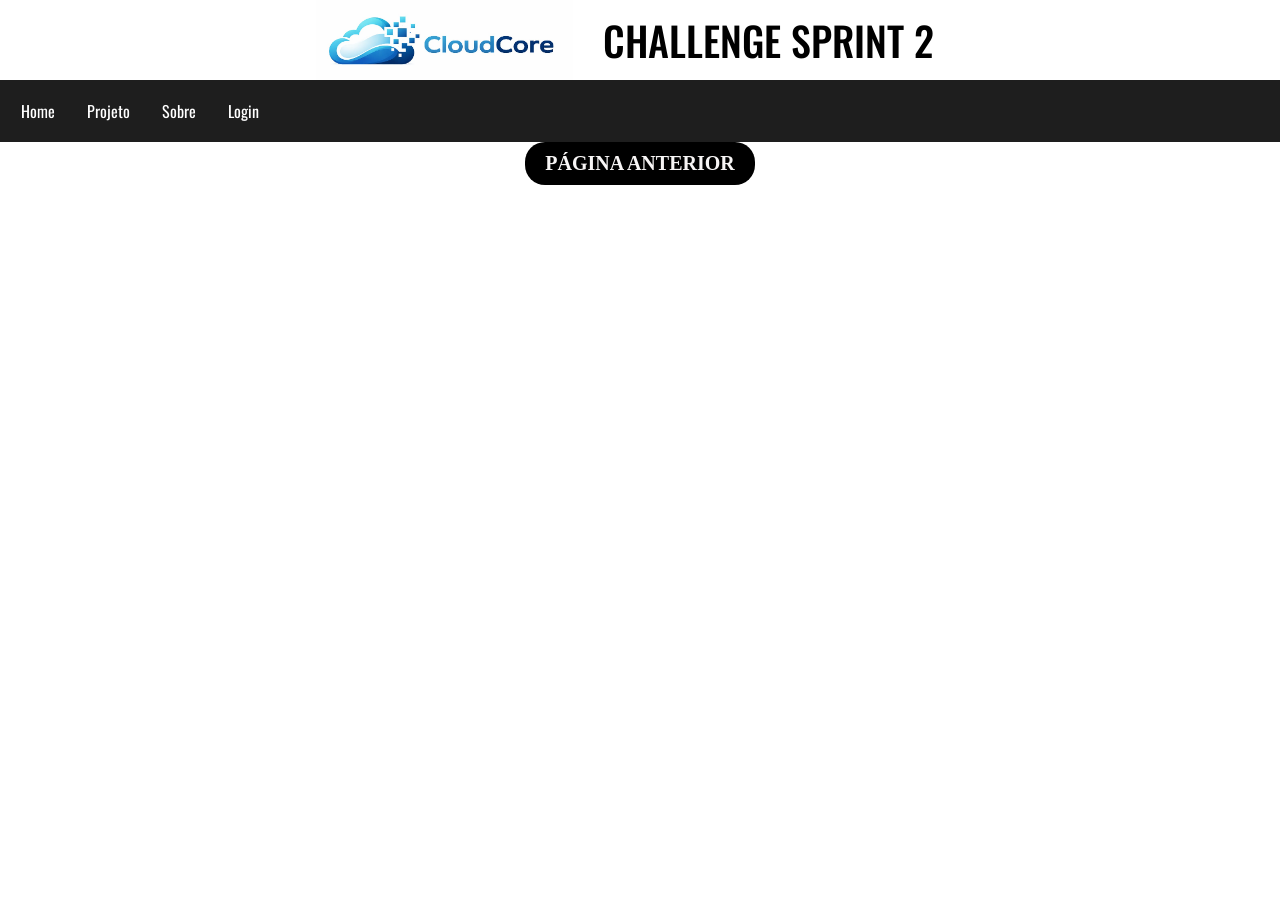
==== login.html @ 3015c911 "Adicionando página de login no projeto" ====
<!DOCTYPE html>
<html lang="en">
<head>
    <meta charset="UTF-8">
    <meta name="viewport" content="width=device-width, initial-scale=1.0">
    <link rel="stylesheet" href="style.css">
    <title>Sprint-2 Front-End Design</title>
</head>
<body>
    <header>
        <img id="cloudcore-logo" src="./imagens/CloudCore.png" alt="CloudCore">
        <a class="titulo">CHALLENGE SPRINT 2</a>
    </header>
    
    <ul class="sticky">
        <li><a href="index.html">Home</a></li>
        <li><a href="Page2.html">Projeto</a></li>
        <li><a href="sobre.html">Sobre</a></li>
        <li><a href="login.html">Login</a></li>
        <!--<li><a href="About.html">Contact</a></li>  -->
    </ul>


    

    <header id="pagina">
        <a class="pagina" href="./sobre.html">Página anterior</a>
    </header>
</body>
</html>
---- style.css ----
@import url('https://fonts.googleapis.com/css2?family=Libre+Baskerville:ital,wght@0,400..700;1,400..700&family=Oswald:wght@200..700&display=swap');

body {
    margin: 0;
    padding: 0;
    box-sizing: boder-box;
    font-family: "Oswald", sans-serif;
}

header {
    background-color: transparent;
    text-align: center;
    padding: 0 0;
    display: flex;
    justify-content: center;
    align-items: center;
}

.header-topico {
    /*background-color: #0400ff !important; 
    width: fit-content;   
    margin-left: 70px;  
    padding: 5px 20px;     
    border-radius: 15px;
    text-align: left; */

    background-color:#1e1e1e;
    width:auto;
    display: flex;
    justify-content: center;
    align-items: center;
    margin: auto;
    padding: 10px 20px;
    border-radius: 20px;
    font-family: sans-serif;
}

#ocr { margin-top: 20px; }
#como-faremos { margin-top: 50px; }
#interface-visual { margin-top: 70px; }

#pagina {
    background-color: black;
    width: fit-content;
    display: flex;
    justify-content: center;
    align-items: center;
    margin: auto;
    padding: 10px 20px;
    border-radius: 20px;
}

.pagina {
    font-family: Roboto, Calibri;
    font-size: 20px;
    font-weight: 700;
    color: #f7f5f5;
    text-transform: uppercase;
    text-decoration: none;
}

.titulo {
    padding: 10px;
    margin: 0 20px;
    font-size: 40px;
    color: #000000;
    text-decoration: none;
    font-weight: 500;
}

#cloudcore-logo {
    margin-top: auto;
    width: auto;
    height: 80px;
    object-fit: contain;
}

.empresas img {
    width: 10%;
    height: 100px;
    object-fit: contain;
    margin: auto;
}

#parceria {
    font-size: 50px;
    color: #000000;
    text-align: center;
    margin-bottom: auto;
    margin-top: 30px;
}

.logo {
    display: flex;
    justify-content: center;
    flex-direction:row;
}

.logo img {
    width: 50%;
    height: 150px;
    object-fit: contain;
}

div {
    text-align: center;
}

.interface {
   display:flex;
   justify-content: center;
   gap: 20px;
   align-items: center;
   padding: 40px;
}
midia-card {
    display: flex;
}
.midia-card img{
    width: 100%;
    height: 420px;

    object-fit: cover;
    border-radius: 20px;
}
.midia-card video {
    width: 100%;
    height: 420px;

    object-fit: cover;
    border-radius: 20px;
}
.ilustracao img {
    width: auto;         
    height: 350px;       
    object-fit: cover; 
    border-radius: 10px; 
    margin-right: 10px;
    margin-bottom: 50px;
}

h1 {
    font-size: 50px;
    color: #000000;
    text-align: center;
    margin-top: 20px;
}

h2 {
    font-size: 27px;
    color: #f9fafa;
    margin: 10px 10px 10px 10px;
}

p {
    font-size: 22px;
    margin: 20px 40px 20px 40px;
    margin-bottom: 30px;
    background-color:#252f53;
    border-radius: 20px;
    padding: 28px;
}

.apresentacao {
    font-size: 22px;
    margin: 0    70px;
    text-align: justify;
    font-family: sans-serif;
    color: #f7f5f5;
}

p1 {
    margin-top: 25px;
    font-size: 20px;
    margin-bottom: 50px;
}

ul {
    list-style-type: none;
    margin: 0;
    padding: 0;
    background-color: #1e1e1e;
    display: flex;
    
}
ul li a {
  display: block;
  color: white;
  padding: 14px 16px;
  text-decoration: none;
}

ul li a:hover {
  background-color: #111111;
}

ul.sticky {
    position: sticky;
    top: 0;
    padding:5px;
}

.containerIntro {
    display: flex;
    flex-direction: row;
    justify-content: center;
    text-align: justify;
    font-family:sans-serif;
    color: #f7f5f5;
}
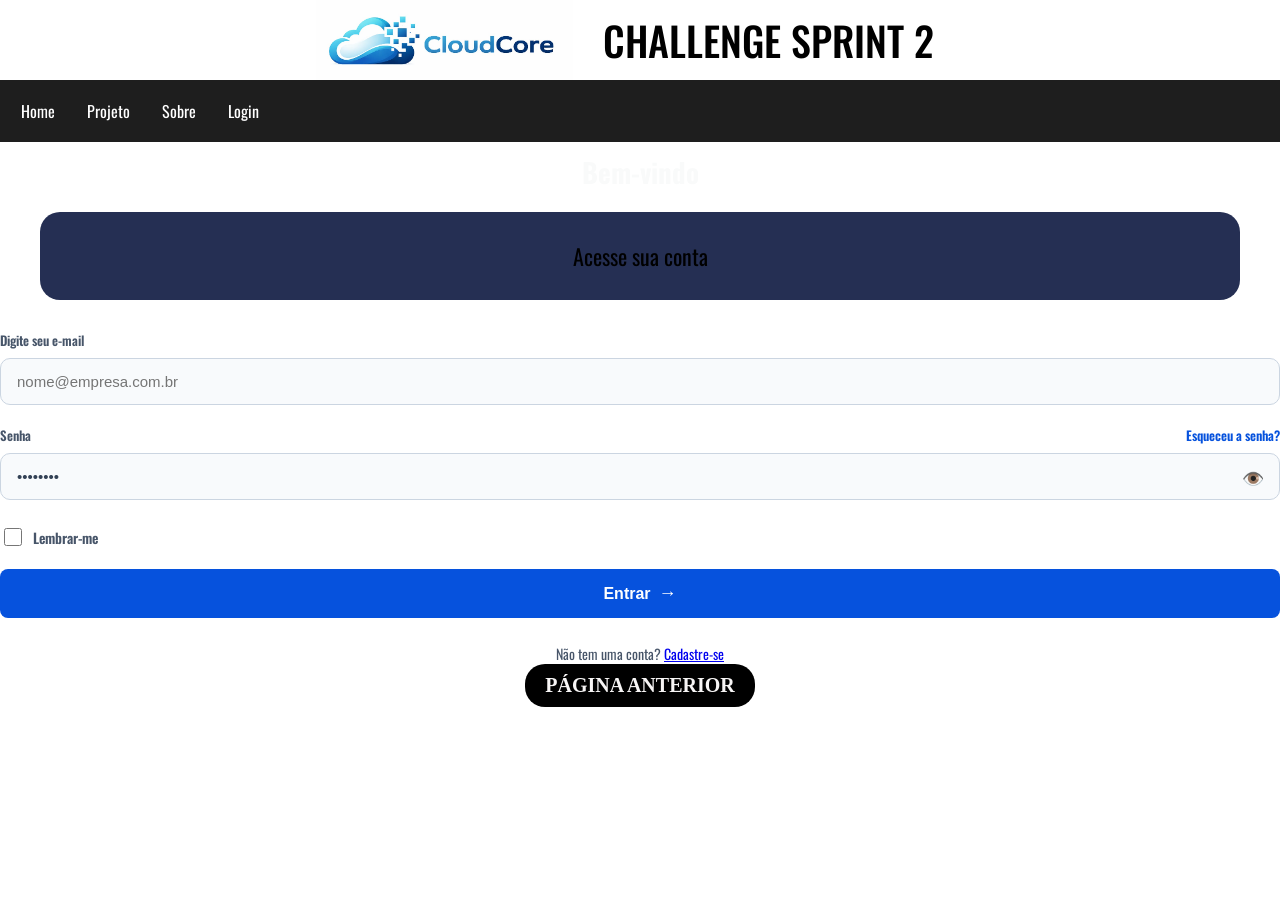
==== commit 6ac083d3: "Projeto login funcionando" ====
--- a/login.html
+++ b/login.html
@@ -20,11 +20,49 @@
         <!--<li><a href="About.html">Contact</a></li>  -->
     </ul>
 
+    <div class="login-wrapper">
+        <div class="login-card">
+            <h2 class="login-title">Bem-vindo</h2>
+            <p class="login-subtitle">Acesse sua conta</p>
 
-    
+            <form class="login-form">
+                <div class="login-field-group">
+                    <label for="corporate-email">Digite seu e-mail</label>
+                    <input type="email" id="corporate-email" placeholder="nome@empresa.com.br" required>
+                </div>
+
+                <div class="login-field-group">
+                    <div class="login-label-row">
+                        <label for="login-password">Senha</label>
+                        <a href="#" class="login-forgot-link">Esqueceu a senha?</a>
+                    </div>
+                    <div class="login-password-wrapper">
+                        <input type="password" id="login-password" value="********" required>
+                        <span class="login-toggle-password">👁️</span>
+                    </div>
+                </div>
+
+                <div class="login-remember-group">
+                    <input type="checkbox" id="remember-me">
+                    <label for="remember-me">Lembrar-me</label>
+                </div>
+
+                <button type="submit" class="login-btn-submit">
+                    Entrar 
+                    <span class="login-btn-arrow">&rarr;</span>
+                </button>
+            </form>
+
+            <p class="login-footer-text">
+                Não tem uma conta? <a href="#" class="login-signup-link">Cadastre-se</a>
+            </p>
+        </div>
+    </div>
 
     <header id="pagina">
         <a class="pagina" href="./sobre.html">Página anterior</a>
     </header>
+
+    <script src="script.js"></script>
 </body>
 </html>
--- a/style.css
+++ b/style.css
@@ -3,7 +3,7 @@
 body {
     margin: 0;
     padding: 0;
-    box-sizing: boder-box;
+    box-sizing: border-box;
     font-family: "Oswald", sans-serif;
 }
 
@@ -17,19 +17,12 @@
 }
 
 .header-topico {
-    /*background-color: #0400ff !important; 
-    width: fit-content;   
-    margin-left: 70px;  
-    padding: 5px 20px;     
-    border-radius: 15px;
-    text-align: left; */
-
     background-color:#1e1e1e;
     width:auto;
     display: flex;
     justify-content: center;
     align-items: center;
-    margin: auto;
+    margin: 0 auto 20px;
     padding: 10px 20px;
     border-radius: 20px;
     font-family: sans-serif;
@@ -113,20 +106,16 @@
    align-items: center;
    padding: 40px;
 }
-midia-card {
-    display: flex;
-}
+
 .midia-card img{
     width: 100%;
     height: 420px;
-
     object-fit: cover;
     border-radius: 20px;
 }
 .midia-card video {
     width: 100%;
     height: 420px;
-
     object-fit: cover;
     border-radius: 20px;
 }
@@ -149,12 +138,18 @@
 h2 {
     font-size: 27px;
     color: #f9fafa;
-    margin: 10px 10px 10px 10px;
+    margin: 10px;
+}
+
+.topicos {
+    font-size: 27px;
+    color: #f9fafa;
+    margin: 10px;
 }
 
 p {
     font-size: 22px;
-    margin: 20px 40px 20px 40px;
+    margin: 20px 40px;
     margin-bottom: 30px;
     background-color:#252f53;
     border-radius: 20px;
@@ -163,16 +158,10 @@
 
 .apresentacao {
     font-size: 22px;
-    margin: 0    70px;
+    margin: 0 70px;
     text-align: justify;
     font-family: sans-serif;
     color: #f7f5f5;
-}
-
-p1 {
-    margin-top: 25px;
-    font-size: 20px;
-    margin-bottom: 50px;
 }
 
 ul {
@@ -181,7 +170,6 @@
     padding: 0;
     background-color: #1e1e1e;
     display: flex;
-    
 }
 ul li a {
   display: block;
@@ -198,6 +186,7 @@
     position: sticky;
     top: 0;
     padding:5px;
+    z-index: 1000;
 }
 
 .containerIntro {
@@ -209,3 +198,142 @@
     color: #f7f5f5;
 }
 
+* {
+    box-sizing: border-box;
+}
+
+/* Modal e Card estilizados para herdar propriedades limpas */
+.login-form {
+    display: flex;
+    flex-direction: column;
+    gap: 20px;
+}
+
+.login-field-group {
+    display: flex;
+    flex-direction: column;
+    gap: 8px;
+    text-align: left;
+}
+
+.login-field-group label {
+    font-size: 13px;
+    font-weight: 600;
+    color: #475569;
+}
+
+.login-label-row {
+    display: flex;
+    justify-content: space-between;
+    align-items: center;
+}
+
+.login-field-group input[type="email"],
+.login-password-wrapper input[type="password"],
+.login-password-wrapper input[type="text"] {
+    width: 100%;
+    padding: 14px 16px;
+    border: 1px solid #cbd5e1;
+    border-radius: 10px;
+    font-size: 15px;
+    color: #334155;
+    background-color: #f8fafc;
+    outline: none;
+    transition: border-color 0.2s;
+}
+
+.login-field-group input[type="email"]:focus,
+.login-password-wrapper input[type="password"]:focus,
+.login-password-wrapper input[type="text"]:focus {
+    border-color: #0652dd;
+}
+
+.login-password-wrapper {
+    position: relative;
+    display: flex;
+    align-items: center;
+    width: 100%;
+}
+
+.login-toggle-password {
+    position: absolute;
+    right: 16px;
+    cursor: pointer;
+    color: #64748b;
+    font-size: 18px;
+    user-select: none;
+    z-index: 10;
+}
+
+.login-forgot-link {
+    font-size: 13px;
+    color: #0652dd;
+    text-decoration: none;
+    font-weight: 600;
+}
+
+.login-forgot-link:hover {
+    text-decoration: underline;
+}
+
+.login-remember-group {
+    display: flex;
+    align-items: center;
+    gap: 8px;
+    text-align: left;
+    margin-top: 5px;
+}
+
+.login-remember-group input[type="checkbox"] {
+    width: 18px;
+    height: 18px;
+    cursor: pointer;
+}
+
+.login-remember-group label {
+    font-size: 14px;
+    color: #475569;
+    font-weight: 600;
+    cursor: pointer;
+    user-select: none;
+}
+
+.login-btn-submit {
+    width: 100%;
+    background-color: #0652dd; 
+    color: white;
+    border: none;
+    padding: 14px;
+    font-size: 16px;
+    font-weight: 600;
+    border-radius: 8px;
+    cursor: pointer;
+    display: flex;
+    justify-content: center;
+    align-items: center;
+    gap: 8px;
+    transition: background-color 0.2s;
+}
+
+.login-btn-submit:hover {
+    background-color: #0442b3;
+}
+
+.login-btn-arrow {
+    font-size: 18px;
+}
+
+.login-footer-text {
+    font-size: 14px !important;
+    color: #475569 !important;
+    text-align: center;
+    background-color: transparent !important;
+    border-radius: 0 !important;
+    padding: 0 !important;
+    margin: 25px 0 0 0 !important;
+}
+
+/* Classes utilitárias dinâmicas */
+.d-none { display: none !important; }
+.alert-danger { background-color: #fee2e2; color: #991b1b; border: 1px solid #fca5a5; }
+.alert-success { background-color: #dcfce7; color: #166534; border: 1px solid #86efac; }
